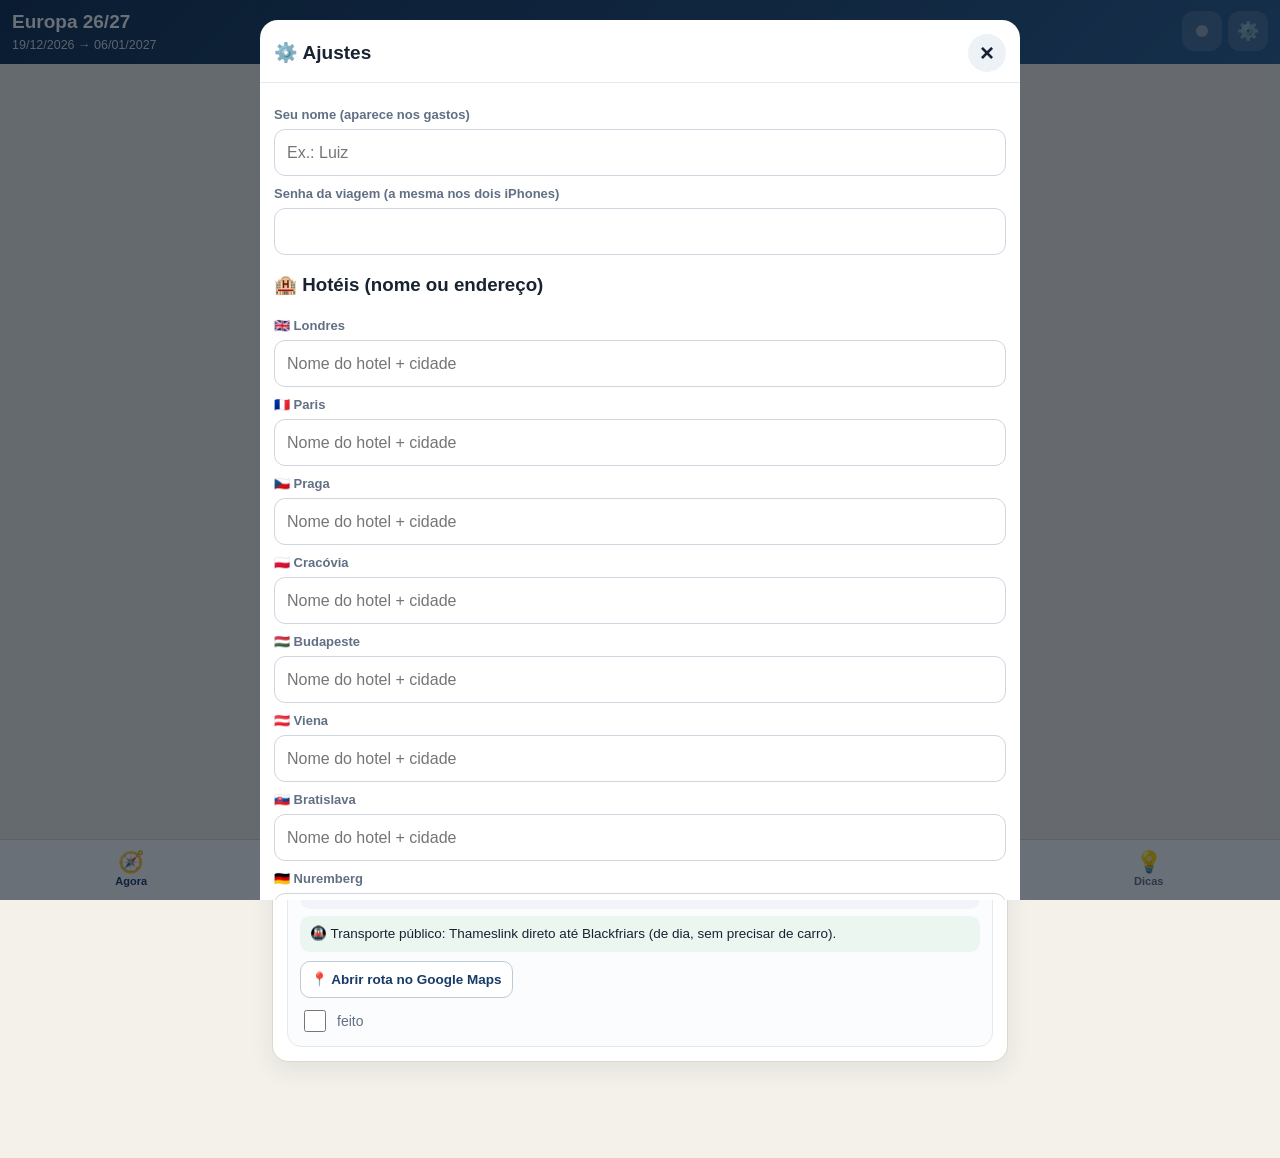
==== index.html @ 970b5e8f "App Europa" ====
<!DOCTYPE html>
<html lang="pt-BR">
<head>
<meta charset="utf-8">
<meta name="viewport" content="width=device-width,initial-scale=1,viewport-fit=cover">
<title>Europa 26/27</title>
<meta name="theme-color" content="#173b67">
<meta name="apple-mobile-web-app-capable" content="yes">
<meta name="mobile-web-app-capable" content="yes">
<meta name="apple-mobile-web-app-status-bar-style" content="black-translucent">
<meta name="apple-mobile-web-app-title" content="Europa 26/27">
<link rel="apple-touch-icon" href="icons/icon-180.png">
<link rel="icon" href="icons/icon-192.png">
<link rel="manifest" href="manifest.webmanifest">
<link rel="stylesheet" href="styles.css">
</head>
<body>
<header class="appbar">
  <div class="appbar-title"><span id="hdr-title">Europa 26/27</span><small id="hdr-sub"></small></div>
  <button class="iconbtn" id="sync-btn" aria-label="Sincronizar"><span id="sync-dot" class="dot"></span></button>
  <button class="iconbtn" id="settings-btn" aria-label="Ajustes">⚙️</button>
</header>
<div id="update-bar" class="update-bar" hidden>Nova versão do app disponível. <button id="update-go">Atualizar</button></div>
<main id="view"></main>
<nav class="tabbar">
  <button data-tab="agora" class="active"><span>🧭</span>Agora</button>
  <button data-tab="roteiro"><span>🗺️</span>Roteiro</button>
  <button data-tab="ingressos"><span>🎟️</span>Ingressos</button>
  <button data-tab="gastos"><span>💶</span>Gastos</button>
  <button data-tab="dicas"><span>💡</span>Dicas</button>
</nav>
<div id="sheet" class="sheet" hidden>
  <div class="sheet-box">
    <div class="sheet-head"><h2 id="sheet-title"></h2><button class="close" id="sheet-close" aria-label="Fechar">×</button></div>
    <div class="sheet-body modalbody" id="sheet-body"></div>
  </div>
</div>
<div id="toast" class="toast" hidden></div>
<script src="config.js"></script>
<script src="data.js"></script>
<script src="app.js"></script>
</body>
</html>
---- styles.css ----
:root{
 --bg:#f4f1eb; --paper:#fff; --ink:#182230; --muted:#617083;
 --navy:#173b67; --blue:#24578e; --gold:#a97d28; --green:#137451;
 --warn:#9a6400; --red:#a73d36; --line:#ddd7ce; --soft:#eef4fa;
 --shadow:0 8px 24px rgba(20,35,55,.08);
 --top:env(safe-area-inset-top,0px); --bot:env(safe-area-inset-bottom,0px);
}
*{box-sizing:border-box;-webkit-tap-highlight-color:transparent}
html,body{margin:0;background:var(--bg);color:var(--ink);font-family:-apple-system,BlinkMacSystemFont,"Segoe UI",Roboto,Arial,sans-serif;line-height:1.45;font-size:16px}
button{font:inherit;color:inherit}
a{color:var(--navy)}
.appbar{position:sticky;top:0;z-index:40;display:flex;align-items:center;gap:6px;padding:calc(var(--top) + 8px) 12px 10px;background:linear-gradient(135deg,#102d50,#2c5c8f);color:#fff}
.appbar-title{flex:1;min-width:0}
.appbar-title span{display:block;font-weight:850;font-size:19px}
.appbar-title small{display:block;opacity:.85;font-size:12.5px;white-space:nowrap;overflow:hidden;text-overflow:ellipsis}
.iconbtn{background:rgba(255,255,255,.14);border:0;border-radius:12px;width:40px;height:40px;display:grid;place-items:center;font-size:18px;color:#fff}
.dot{width:12px;height:12px;border-radius:50%;background:#9aa7b6;display:block}
.dot.ok{background:#3ccf8e}.dot.pending{background:#f1b94b}.dot.err{background:#ef6a5f}.dot.off{background:#9aa7b6}
main{padding:12px 12px calc(84px + var(--bot));max-width:760px;margin:auto}
.tabbar{position:fixed;left:0;right:0;bottom:0;z-index:45;display:grid;grid-template-columns:repeat(5,1fr);background:rgba(255,255,255,.97);backdrop-filter:blur(10px);border-top:1px solid var(--line);padding:6px 4px calc(6px + var(--bot))}
.tabbar button{border:0;background:none;display:flex;flex-direction:column;align-items:center;gap:1px;font-size:11px;font-weight:700;color:var(--muted);padding:4px 0}
.tabbar button span{font-size:21px;line-height:1.1}
.tabbar button.active{color:var(--navy)}
.card{background:var(--paper);border:1px solid var(--line);border-radius:16px;padding:14px;box-shadow:var(--shadow);margin-bottom:12px}
.card h2{margin:0 0 6px;font-size:20px}
.card h3{margin:0 0 4px;font-size:17px}
.muted{color:var(--muted)}
.small{font-size:13px}
.kicker{font-size:12px;font-weight:850;letter-spacing:.05em;text-transform:uppercase;color:var(--gold)}
.big{font-size:30px;font-weight:900;color:var(--navy);line-height:1.1}
.row{display:flex;gap:8px;align-items:center}
.row.wrap{flex-wrap:wrap}
.grow{flex:1;min-width:0}
.btn{display:inline-flex;align-items:center;justify-content:center;gap:6px;text-decoration:none;font-weight:750;border-radius:11px;padding:10px 13px;background:var(--navy);color:#fff;border:1px solid var(--navy);font-size:14.5px;cursor:pointer}
.btn.secondary{background:#fff;color:var(--navy);border-color:#bccbda}
.btn.ride{background:#111;border-color:#111;color:#fff}
.btn.full{width:100%}
.btn.danger{background:#fff;color:var(--red);border-color:#e3b9b5}
.chips{display:flex;gap:7px;overflow-x:auto;padding:2px 0 8px;margin:0 -12px 6px;padding-left:12px;padding-right:12px;scrollbar-width:none}
.chips::-webkit-scrollbar{display:none}
.chip{border:1px solid #cfd8e3;background:#fff;color:var(--navy);border-radius:999px;padding:8px 12px;font-weight:750;white-space:nowrap;font-size:14px}
.chip.active{background:var(--navy);color:#fff;border-color:var(--navy)}
.day{margin-bottom:12px}
.day-head{display:flex;justify-content:space-between;gap:8px;align-items:flex-start}
.day-head h2{font-size:18px;margin:0}
.day.today .day-head h2:after{content:" • HOJE";color:var(--green);font-size:12px}
.badge{padding:4px 9px;border-radius:999px;font-size:11px;font-weight:850;background:#e7f0fa;color:#194a79;white-space:nowrap}
.stop{position:relative;border:1px solid #e5e9ee;background:#fbfcfe;border-radius:14px;padding:11px 12px;margin-top:10px}
.stop.done{opacity:.55}
.stop.meal{border-left:4px solid #b86919}
.stop.now{border:2px solid var(--green);background:#f3fbf7}
.stop .time{font-size:13.5px;font-weight:850;color:var(--navy)}
.stop h3{margin:2px 0 3px;font-size:16.5px}
.stop h3 .link{color:var(--navy);text-decoration:underline;text-underline-offset:3px;cursor:pointer}
.stop p{margin:3px 0;color:#394658;font-size:14.5px}
.note{padding:8px 10px;border-radius:10px;margin-top:7px;font-size:13.5px;background:#f1f5fa}
.note.warn{background:#fff2e2;color:#6f4b0a}.note.food{background:#fff6e7}.note.pub{background:#eaf6ef}.note.bag{background:#f3effa}.note.seq{background:none;padding:2px 0;color:var(--muted);font-size:12.5px}
.ridebox{margin-top:9px;border:2px solid #111;border-radius:12px;padding:10px;background:#fff}
.ridebox b{display:block;margin-bottom:3px}
.stop-actions{display:flex;gap:7px;flex-wrap:wrap;margin-top:9px}
.stop-actions .btn{font-size:13.5px;padding:8px 10px}
.check{display:flex;align-items:center;gap:8px;margin-top:9px;font-size:14px;color:var(--muted)}
.check input{width:22px;height:22px;accent-color:var(--green)}
.pill{font-size:11.5px;font-weight:850;padding:3px 8px;border-radius:999px;display:inline-block;margin-left:4px;vertical-align:2px}
.pill.ok{background:#e4f6ed;color:#11633f}.pill.todo{background:#fde8e5;color:#852e27}.pill.info{background:#e7f1fb;color:#184f80}
.list-item{display:flex;gap:10px;align-items:flex-start;padding:11px 0;border-top:1px solid #eee}
.list-item:first-child{border-top:0}
.field{display:block;margin:9px 0}
.field span{display:block;font-size:13px;font-weight:750;color:var(--muted);margin-bottom:4px}
input[type=text],input[type=number],input[type=password],input[type=url],select,textarea{width:100%;font:inherit;font-size:16px;padding:11px 12px;border:1px solid #cfd6df;border-radius:11px;background:#fff;color:var(--ink)}
.two{display:grid;grid-template-columns:1fr 1fr;gap:8px}
.total{display:flex;justify-content:space-between;align-items:baseline}
.bar{height:8px;border-radius:9px;background:#e9edf2;overflow:hidden;margin-top:4px}
.bar i{display:block;height:100%;background:var(--navy)}
.sheet{position:fixed;inset:0;z-index:100;background:rgba(8,17,29,.6);display:flex;align-items:flex-end}
.sheet[hidden]{display:none}
.sheet-box{background:#fff;width:100%;max-height:calc(100% - var(--top) - 20px);border-radius:18px 18px 0 0;display:flex;flex-direction:column;overflow:hidden;max-width:760px;margin:auto auto 0}
.sheet-head{display:flex;align-items:center;gap:10px;padding:14px 14px 10px;border-bottom:1px solid #e6e9ee}
.sheet-head h2{flex:1;margin:0;font-size:19px}
.close{width:38px;height:38px;border-radius:50%;border:0;background:#edf2f7;font-size:24px;font-weight:700}
.sheet-body{overflow:auto;padding:14px 14px calc(20px + var(--bot));-webkit-overflow-scrolling:touch}
.toast{position:fixed;left:50%;transform:translateX(-50%);bottom:calc(86px + var(--bot));background:#182230;color:#fff;padding:10px 14px;border-radius:12px;font-size:14px;z-index:120;max-width:90%}
.update-bar{background:#fff3cd;padding:9px 12px;font-size:14px;text-align:center}
.update-bar button{margin-left:8px;border:0;background:var(--navy);color:#fff;border-radius:8px;padding:5px 10px;font-weight:700}
.phrase{display:flex;justify-content:space-between;gap:10px;padding:8px 0;border-top:1px solid #eee}
.phrase:first-child{border-top:0}
.phrase b{color:var(--navy)}
.empty{text-align:center;color:var(--muted);padding:26px 10px}
.progress{font-weight:800;color:var(--green)}
.attach{display:flex;gap:6px;flex-wrap:wrap;margin-top:7px}
.attach a,.attach button{font-size:13px}
.transport,.food,.warning,.tip,.info{padding:10px 11px;border-radius:10px;margin-top:8px;font-size:14px}
.transport{background:#edf4fb}.food{background:#fff6e7}.warning{background:#fff2e2;color:#6f4b0a}
.btn{display:inline-block;text-decoration:none;font-weight:750;border-radius:10px;padding:9px 12px;white-space:nowrap;background:var(--navy);color:#fff;border:1px solid var(--navy);font-size:14px}
.btn.secondary{background:#fff;color:var(--navy);border-color:#bccbda}
.actions{display:flex;gap:8px;flex-wrap:wrap;margin-top:10px}
.mini{font-size:12px;padding:3px 7px;border-radius:99px;font-weight:800;display:inline-block;margin-left:4px}
.state{background:#e7f1fb;color:#184f80}
.photo-grid{display:grid;grid-template-columns:repeat(auto-fit,minmax(220px,1fr));gap:10px}
/* V4 — histórias aprofundadas + exemplos visuais dos pontos fotográficos */
.quick-facts{
  display:grid;grid-template-columns:repeat(auto-fit,minmax(180px,1fr));
  gap:10px;margin:12px 0
}
.quick-fact{background:#f4f7fa;border:1px solid #dde4eb;border-radius:12px;padding:10px}
.story-section{
  margin:15px 0;padding:15px;border-radius:14px;
  background:#faf8f3;border:1px solid #e6dfd3
}
.story-section h4{font-size:19px;margin:0 0 9px;color:var(--navy)}
.story-section p{margin:8px 0;line-height:1.62}
.curiosity-list,.observe-list{padding-left:20px;margin:8px 0}
.curiosity-list li,.observe-list li{margin:7px 0}
.observe-box{
  background:#eef7f2;border-left:4px solid var(--green);
  padding:13px 14px;border-radius:10px;margin:13px 0
}
.photo-card{overflow:hidden;padding:0!important}
.photo-example-wrap{position:relative;background:#e8edf2}
.photo-example{
  width:100%;height:190px;object-fit:cover;display:block
}
.photo-caption{
  position:absolute;left:8px;bottom:8px;background:rgba(0,0,0,.68);
  color:white;padding:5px 8px;border-radius:7px;font-size:11px
}
.photo-content{padding:11px}
.photo-credit{font-size:10.5px;color:var(--muted);margin-top:7px}
.photo-credit a{color:var(--navy)}
.photo-note{
  background:#fff8e7;border:1px solid #f0dfb3;border-radius:9px;
  padding:8px;font-size:12px;margin:8px 0
}
.long-read{
  display:block;margin-top:10px;padding-top:10px;border-top:1px solid #e3ddd3
}
.source-links{display:flex;gap:7px;flex-wrap:wrap;margin-top:12px}
.source-links a{font-size:12px}

/* V6 — foto real + instruções fotográficas */
.photo-real-object{
  width:100%; height:220px; display:block; object-fit:cover;
  background:#e9edf2; border:0;
}
.photo-fallback{
  min-height:220px; display:flex; align-items:center; justify-content:center;
  text-align:center; padding:24px; background:#eef2f6; color:var(--navy);
  font-weight:800; text-decoration:none;
}
.photo-tech{
  display:grid; grid-template-columns:repeat(2,minmax(0,1fr));
  gap:7px; margin:10px 0;
}
.photo-tech div{
  background:#f1f5f9;border:1px solid #dce4ec;border-radius:9px;padding:8px;
  font-size:12px; line-height:1.35
}
.photo-tech b{display:block;color:var(--navy);font-size:11px;text-transform:uppercase;letter-spacing:.04em}
.shooting-steps{
  background:#edf8f2;border-left:4px solid var(--green);
  padding:10px 11px;border-radius:9px;font-size:13px;margin:9px 0
}
.preview-warning{
  background:#fff6df;border-left:4px solid #b47b00;
  padding:12px 13px;border-radius:10px;margin:12px 0
}
@media(max-width:540px){
  .photo-real-object{height:205px}
  .photo-tech{grid-template-columns:1fr 1fr}
}

.photo-card .actions{gap:6px}
.photo-card .actions .btn{font-size:12px;padding:8px 9px}
@media(max-width:540px){
  .photo-card .actions{display:grid;grid-template-columns:1fr}
  .photo-card .actions .btn{text-align:center;width:100%}
}

.real-photo-actions{
  min-height:135px;background:linear-gradient(135deg,#eef4fa,#f7f9fc);
  border:1px solid #d6e0ea;border-radius:14px;padding:14px;
  display:flex;flex-direction:column;justify-content:center
}
.real-photo-title{font-size:17px;font-weight:850;color:var(--navy);margin-bottom:4px}
.real-photo-actions p{margin:3px 0 9px;color:var(--muted);font-size:13px}
.real-photo-actions .actions{margin-top:4px}

/* V10 — cartão fotográfico unificado */
.photo-card{padding:0!important;overflow:hidden}
.photo-content{padding:14px}
.photo-card .actions{
  display:grid;
  grid-template-columns:1fr;
  gap:8px;
  margin-top:12px
}
.photo-card .actions .btn{
  width:100%;
  text-align:center;
  white-space:normal;
}
.photo-real-btn{border-color:#b8c8d8!important}
.streetview-btn{border-color:#b8c8d8!important}

/* V11 — guia gastronômico e dicas práticas */
.food-guide{margin-top:18px}
.food-priority{
  display:grid;grid-template-columns:repeat(auto-fit,minmax(240px,1fr));
  gap:11px;margin-top:12px
}
.food-dish{
  border:1px solid #e2ddd5;border-radius:14px;background:#fff;padding:13px
}
.food-dish h4{margin:0 0 6px;color:var(--navy);font-size:17px}
.food-dish p{margin:5px 0;color:#3d4857}
.food-meta{
  display:flex;flex-wrap:wrap;gap:6px;margin:8px 0
}
.food-tag{
  font-size:11px;font-weight:800;padding:4px 7px;border-radius:999px;
  background:#eef3f8;color:#244d73
}
.must{background:#e7f6ed;color:#17653f}
.optional{background:#fff2d3;color:#7a5200}
.skip{background:#f1f1f1;color:#666}
.itinerary-fit{
  border-left:4px solid var(--gold);background:#fff9ed;
  padding:9px 10px;border-radius:9px;margin-top:8px;font-size:13px
}
.pub-guide{
  background:#f7f3eb;border:1px solid #e6dcc8;border-radius:14px;padding:14px;margin-top:14px
}
.pub-guide h4{margin:0 0 7px;color:#6a4a1e}

/* V12 MASTER EUROPA — mantém a interação do Londres V11 */
.city-anchor{scroll-margin-top:78px}
.city-header{display:flex;justify-content:space-between;align-items:flex-start;gap:12px;flex-wrap:wrap}
.city-header h2{margin:0;font-size:29px}
.city-sub{color:var(--muted);margin:4px 0 0}
.route-note{background:#eef4fa;border-left:4px solid var(--blue);padding:12px 13px;border-radius:10px;margin:10px 0}
.master-nav .navbtn{font-size:14px}
.modalbody .story-section p{font-size:15px}
.modalbody .photo-card{background:#fbfcfe}
.photo-location{background:#eef3f8;border-left:4px solid var(--blue);padding:9px 10px;border-radius:9px;margin:8px 0;font-size:13px}
@media(max-width:640px){
 .master-nav .navbtn{font-size:14px;padding:9px 11px}
 .modal{padding:0}
 .modalbox{min-height:100vh;border-radius:0}
 .modalhead{padding:14px 16px}
}

.modalbody .story-section p{font-size:16px;line-height:1.72;margin:0 0 15px}
.modalbody .story-section h4{margin-bottom:14px}
.modalbody .story-section{padding:16px}

.instagram-btn{display:flex!important;align-items:center;justify-content:center;gap:7px;flex-wrap:wrap}
.ig-tag{font-size:11px;font-weight:800;opacity:.68}
.instagram-note{background:#fff4fb;border-left:4px solid #aa2c78;padding:11px 13px;border-radius:10px;margin:10px 0}

.route-from-to{
  margin-top:8px;
  font-size:13px;
  line-height:1.35;
  color:#5e6b7d;
  background:#f5f8fc;
  border-left:3px solid #274d7e;
  border-radius:8px;
  padding:8px 10px;
}
.route-sequence-note{
  margin-top:8px;
  font-size:12px;
  line-height:1.35;
  color:#6b7280;
}

.meal-tip{
  margin:14px 0 18px;
  padding:15px;
  border:1px solid #d7e0ec;
  border-left:5px solid #b86919;
  border-radius:14px;
  background:#fffaf3;
}
.meal-tip-title{
  font-size:18px;
  font-weight:900;
  color:#213f68;
  margin-bottom:7px;
}
.meal-tip-area{
  font-size:14px;
  color:#5b6677;
  margin-bottom:11px;
}
.meal-tip-grid{
  display:grid;
  grid-template-columns:repeat(2,minmax(0,1fr));
  gap:9px;
}
.meal-tip-box{
  background:#fff;
  border:1px solid #e1e6ed;
  border-radius:10px;
  padding:10px;
  font-size:13px;
  line-height:1.4;
}
.meal-tip-note{
  margin-top:10px;
  background:#fff4dc;
  border-radius:9px;
  padding:9px 10px;
  font-size:13px;
  line-height:1.45;
}
.meal-budget-note{
  margin-top:8px;
  color:#6b7280;
  font-size:11px;
  line-height:1.35;
}
@media(max-width:600px){
  .meal-tip-grid{grid-template-columns:1fr 1fr}
}

.meal-stop{border-left:4px solid #b86919}
.meal-modal .observe-box{background:#fff6df;border-left-color:#b86919}
.meal-modal .quick-fact:nth-child(2){background:#fff9ec}

.city-transport-actions{margin-top:10px}
.city-transport-actions .btn{display:inline-flex}
.transport-choice{
  margin-top:8px;
  padding:9px 11px;
  border-radius:10px;
  background:#eef6ff;
  border-left:4px solid #316ca6;
  color:#44536a;
  font-size:13px;
  line-height:1.45;
}
.transport-choice.operational{background:#f4f8fc}
.transport-modal .quick-fact:first-child{background:#eef8ff}

.purchase-guide{
  margin:16px 0 20px;
}
.purchase-block{
  background:#f7fbff;
  border:1px solid #d7e4f2;
  border-left:5px solid #2f6ea5;
  border-radius:13px;
  padding:14px 15px;
  margin-bottom:12px;
}
.purchase-block.use-block{
  background:#f7fcf8;
  border-left-color:#3f8058;
}
.purchase-block h4{
  margin:0 0 10px;
  color:#213f68;
  font-size:17px;
}
.buy-steps{
  margin:0;
  padding-left:22px;
}
.buy-steps li{
  margin:8px 0;
  line-height:1.5;
  font-size:14px;
}
.guide-btn{margin-top:9px;background:#0f5c45;border-color:#0f5c45}
.gstop{display:flex;gap:10px;border:1px solid #e2e7ee;border-radius:14px;padding:12px;margin-top:12px;background:#fbfcfe}
.gstop.gmust{border-left:4px solid var(--gold)}
.gstop.seen{opacity:.6}
.gstop.near{border:2px solid var(--green);background:#f1fbf6}
.gstop h3{margin:0 0 3px;font-size:17px}
.gstop p{font-size:15.5px;line-height:1.6;margin:8px 0}
.gstop ul{margin:4px 0 6px;padding-left:20px}
.gnum{flex:none;width:30px;height:30px;border-radius:50%;background:var(--navy);color:#fff;display:grid;place-items:center;font-weight:850}
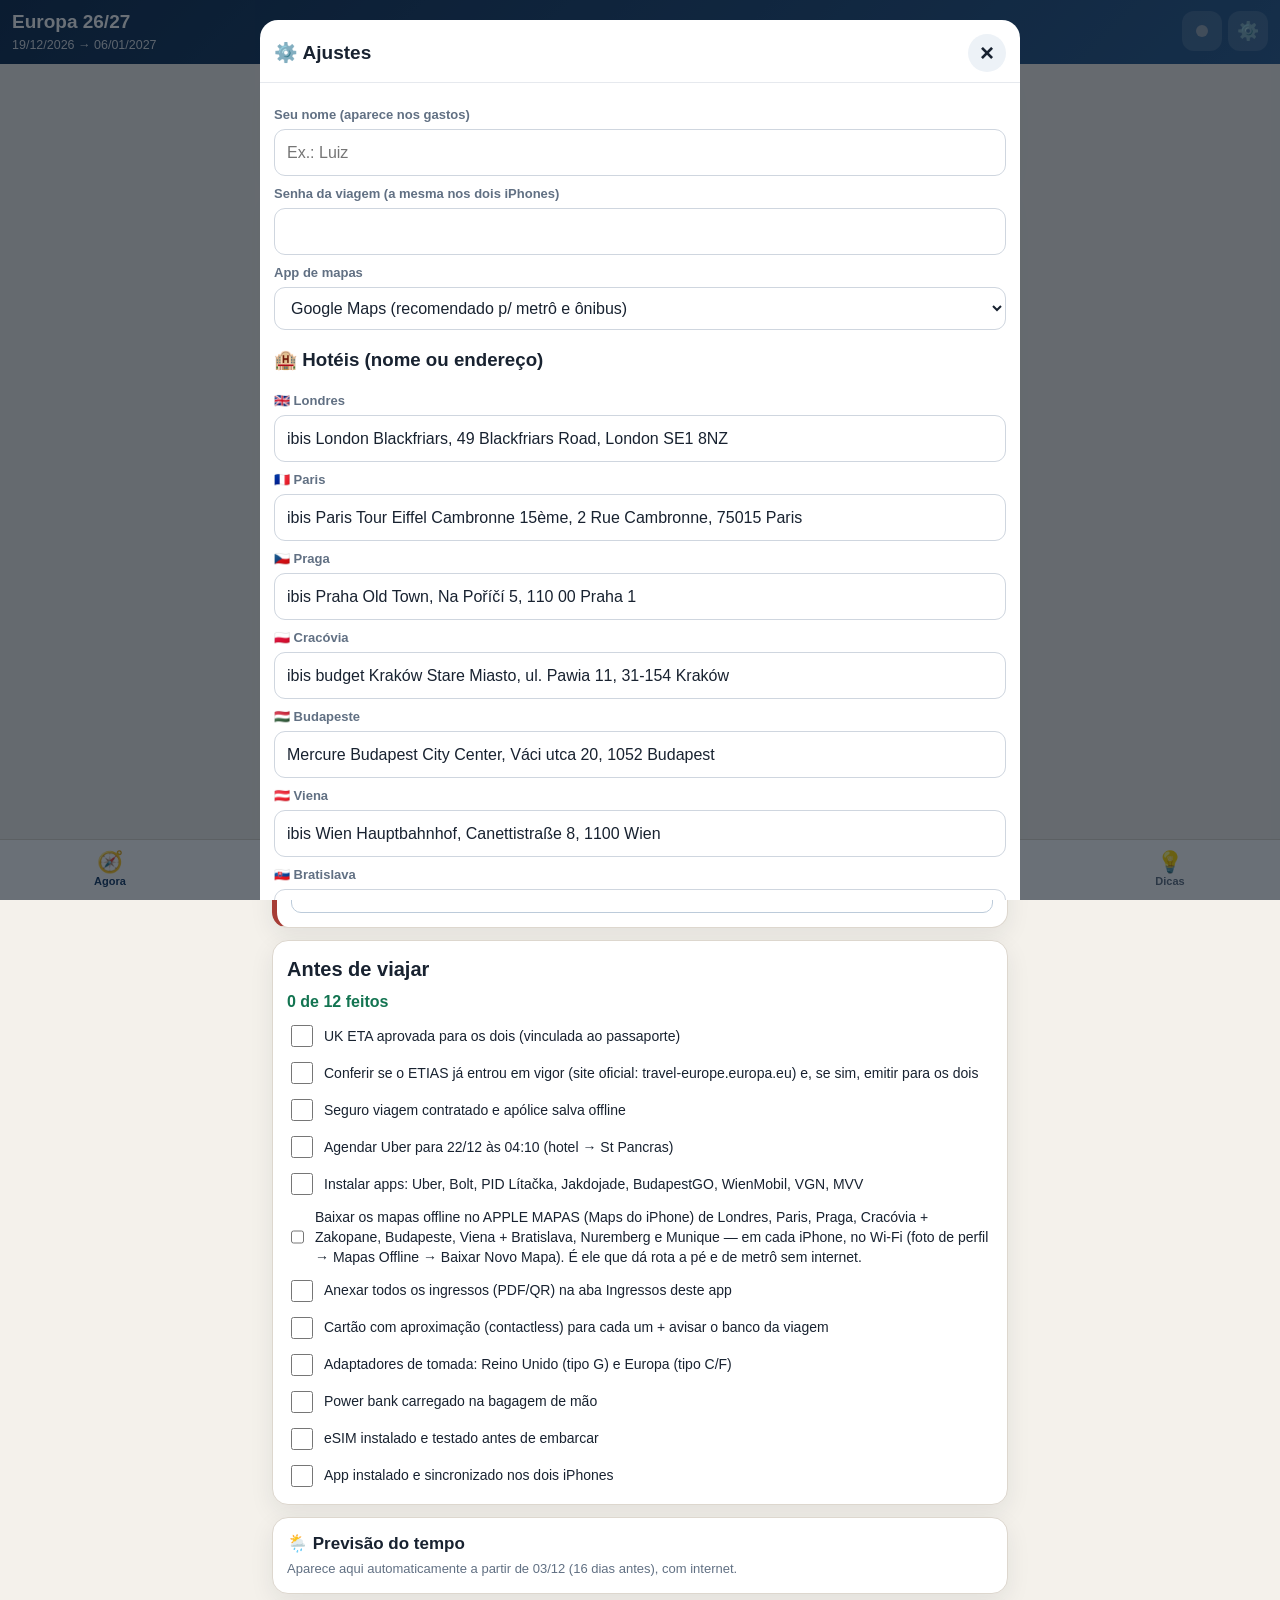
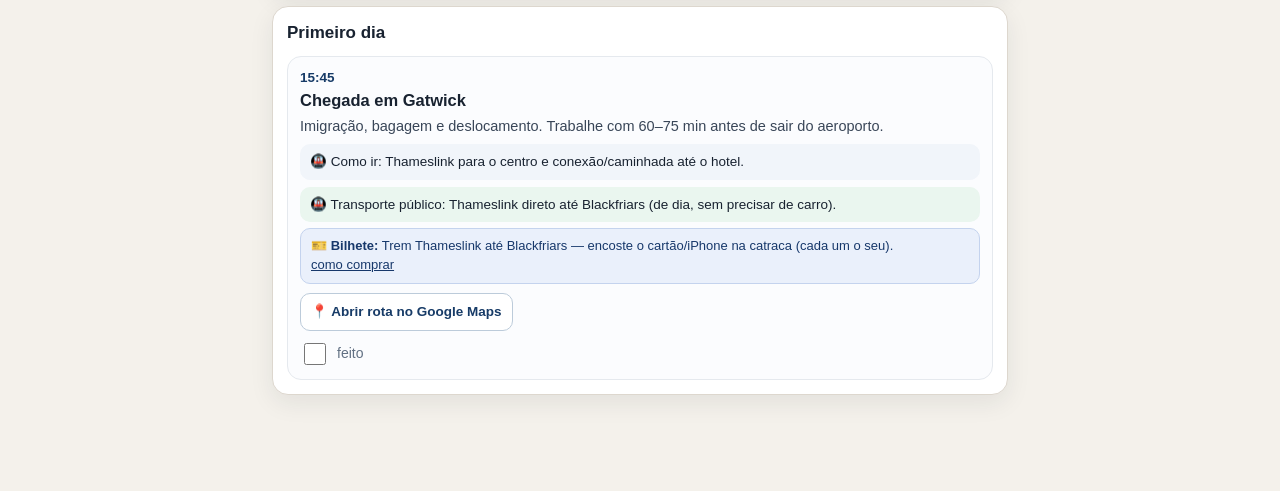
==== commit bb050c80: "v54: aba Viagem e recursos novos" ====
--- a/index.html
+++ b/index.html
@@ -27,6 +27,7 @@
   <button data-tab="roteiro"><span>🗺️</span>Roteiro</button>
   <button data-tab="ingressos"><span>🎟️</span>Ingressos</button>
   <button data-tab="gastos"><span>💶</span>Gastos</button>
+  <button data-tab="viagem"><span>🧳</span>Viagem</button>
   <button data-tab="dicas"><span>💡</span>Dicas</button>
 </nav>
 <div id="sheet" class="sheet" hidden>
--- a/styles.css
+++ b/styles.css
@@ -17,7 +17,7 @@
 .dot{width:12px;height:12px;border-radius:50%;background:#9aa7b6;display:block}
 .dot.ok{background:#3ccf8e}.dot.pending{background:#f1b94b}.dot.err{background:#ef6a5f}.dot.off{background:#9aa7b6}
 main{padding:12px 12px calc(84px + var(--bot));max-width:760px;margin:auto}
-.tabbar{position:fixed;left:0;right:0;bottom:0;z-index:45;display:grid;grid-template-columns:repeat(5,1fr);background:rgba(255,255,255,.97);backdrop-filter:blur(10px);border-top:1px solid var(--line);padding:6px 4px calc(6px + var(--bot))}
+.tabbar{position:fixed;left:0;right:0;bottom:0;z-index:45;display:grid;grid-template-columns:repeat(6,1fr);background:rgba(255,255,255,.97);backdrop-filter:blur(10px);border-top:1px solid var(--line);padding:6px 4px calc(6px + var(--bot))}
 .tabbar button{border:0;background:none;display:flex;flex-direction:column;align-items:center;gap:1px;font-size:11px;font-weight:700;color:var(--muted);padding:4px 0}
 .tabbar button span{font-size:21px;line-height:1.1}
 .tabbar button.active{color:var(--navy)}
@@ -381,3 +381,51 @@
 .gstop p{font-size:15.5px;line-height:1.6;margin:8px 0}
 .gstop ul{margin:4px 0 6px;padding-left:20px}
 .gnum{flex:none;width:30px;height:30px;border-radius:50%;background:var(--navy);color:#fff;display:grid;place-items:center;font-weight:850}
+.pill.check{background:#fff3cd;color:#7a5600}
+.buybox{margin:8px 0 4px;padding:9px 11px;border-radius:11px;background:#fff2e2;border-left:5px solid var(--gold);color:#5a3d06}
+.buybox.hot{background:#fde8e8;border-left-color:var(--red);color:#7a1414}
+.buybox .btn{margin-right:6px}
+.hist-btn{margin:10px 0 2px;background:#f6efe1;color:#5a3d06;border:1px solid #e4d3ae;text-align:left}
+.lore-btn{margin-top:8px;background:#f6efe1;color:#5a3d06;border:1px solid #e4d3ae;text-align:left;font-size:14px}
+.story{border-top:1px solid var(--line);padding:10px 0}
+.story h3{margin:0 0 4px;font-size:16px}.story p{margin:0 0 8px}
+.tl{border-left:3px solid var(--gold);padding-left:10px}
+.tl-row{display:flex;gap:10px;padding:4px 0;font-size:14px}.tl-row b{min-width:78px;color:var(--navy)}
+.citybtns{display:flex;gap:8px;margin:10px 0 4px}
+.citybtns .btn{flex:1;text-align:left;display:flex;flex-direction:column;gap:2px;font-size:14px;padding:9px 11px}
+.citybtns .btn small{font-weight:400;font-size:11.5px;opacity:.8}
+.tips-btn{background:#e9f3ee;color:#0f5a3e;border:1px solid #b9dcc9}
+.citybtns .hist-btn{margin:0}
+.tipsec{border-top:1px solid var(--line);padding:10px 0}.tipsec h3{margin:0 0 5px;font-size:16px}
+.souv-btn{background:#fbeef3;color:#7a2448;border:1px solid #ecc3d3}
+.citybtns{flex-wrap:wrap}.citybtns .btn{min-width:100px}
+.citybtns{display:grid;grid-template-columns:1fr 1fr 1fr;gap:6px}
+.citybtns .btn{min-width:0;font-size:13px;padding:8px 8px;white-space:normal;line-height:1.2}
+.citybtns .btn small{font-size:11px;white-space:normal}
+.tipsec.souv{display:flex;gap:12px;align-items:flex-start}
+.souvimg{flex:0 0 64px;width:64px;height:64px}.souvimg svg{width:64px;height:64px;display:block}
+.photo-btn{background:#e8f0fb;color:#1f3a5f;border:1px solid #bcd0ec}
+.btn.full.photo-btn{margin-top:8px;text-align:left;font-size:14px}
+.citybtns{grid-template-columns:1fr 1fr}
+.modal-extra{background:#eef4fb;border:1px solid #cfdcef;border-radius:12px;padding:8px 12px;margin-bottom:10px}
+.modal-extra summary{font-weight:700;cursor:pointer;color:#1f3a5f}
+.dish-btn{background:#fff4e5;color:#7a4a06;border:1px solid #f1d3a6}
+.btn.full.dish-btn{margin-top:8px;text-align:left;font-size:14px}
+.daychips{position:sticky;top:0;z-index:5;background:var(--bg,#f4f1ea);padding:6px 0;margin-bottom:8px}
+.daychips .chip{font-size:13px}
+.cityact{display:grid;grid-template-columns:1fr 1fr 1fr;gap:6px;margin-bottom:8px}
+.cityact .btn{font-size:12.5px;padding:8px 6px;min-width:0;white-space:normal;line-height:1.15;text-align:center;justify-content:center}
+
+.transit-btn{white-space:normal;margin:10px 0 4px;background:#eaf0fb;color:#17386b;border:1px solid #c4d3ee;text-align:left}
+.transit-btn small{display:block;white-space:normal;line-height:1.35;font-weight:500;font-size:12px;opacity:.85;margin-top:2px}
+.ptbox{margin:6px 0;padding:8px 10px;border-radius:10px;background:#eaf0fb;border:1px solid #c4d3ee;font-size:13px;color:#17386b}
+.ptbox .link{text-decoration:underline;cursor:pointer;white-space:nowrap}
+
+.search{width:100%;padding:11px 12px;border-radius:12px;border:1px solid var(--line);font-size:16px;margin:0 0 10px;background:#fff}
+.wx{font-size:13px;color:#17386b;background:#eef3fb;border-radius:999px;padding:5px 10px}
+.stars{margin:4px 0}.star{border:0;background:none;font-size:26px;color:#ccc;padding:0 2px}.star.on{color:#e8a400}
+.diary{border-top:1px solid var(--line);padding-top:8px;margin-top:10px}
+.diary textarea{width:100%;border:1px solid #ccc;border-radius:8px;padding:8px;font:inherit}
+.driver{background:#fff;border:3px solid #17386b;border-radius:16px;padding:18px;color:#111}
+details.card>summary{cursor:pointer;list-style:none}details.card>summary::-webkit-details-marker{display:none}
+.hotel h3{margin-bottom:2px}
